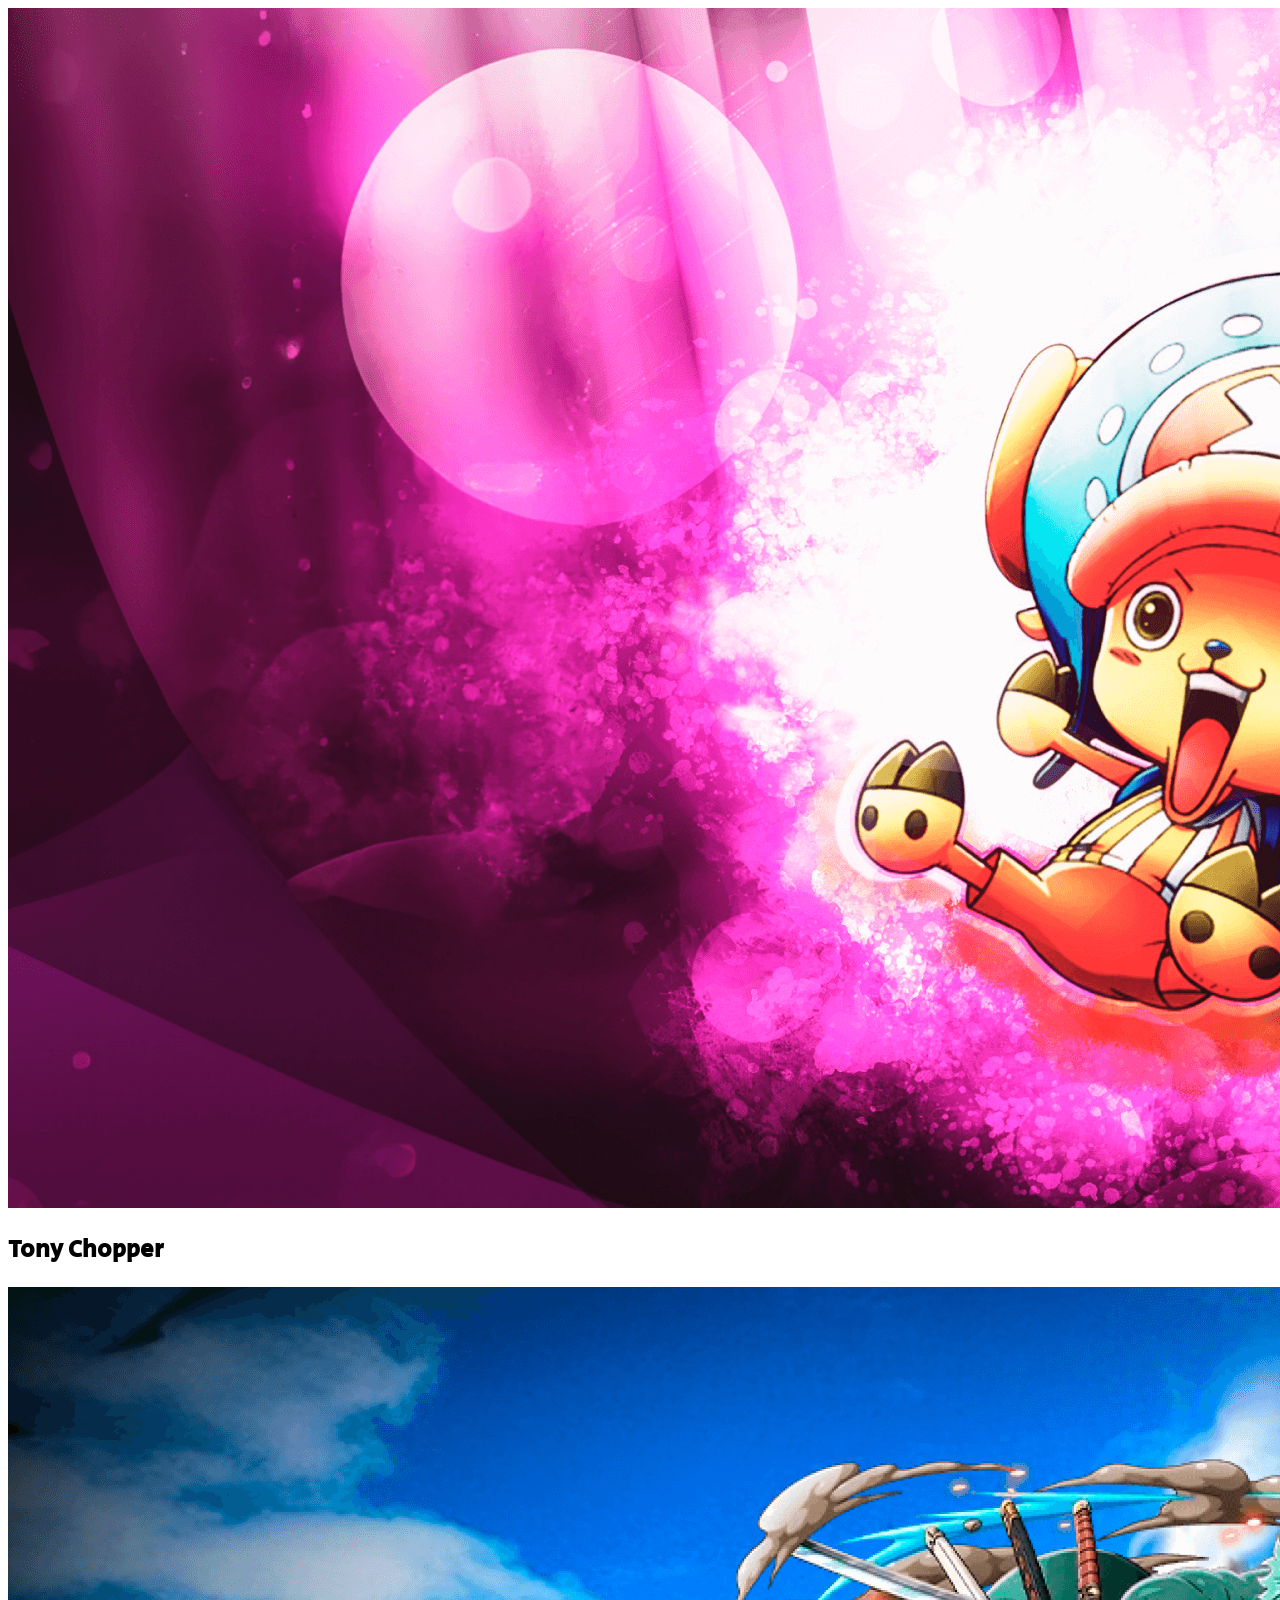
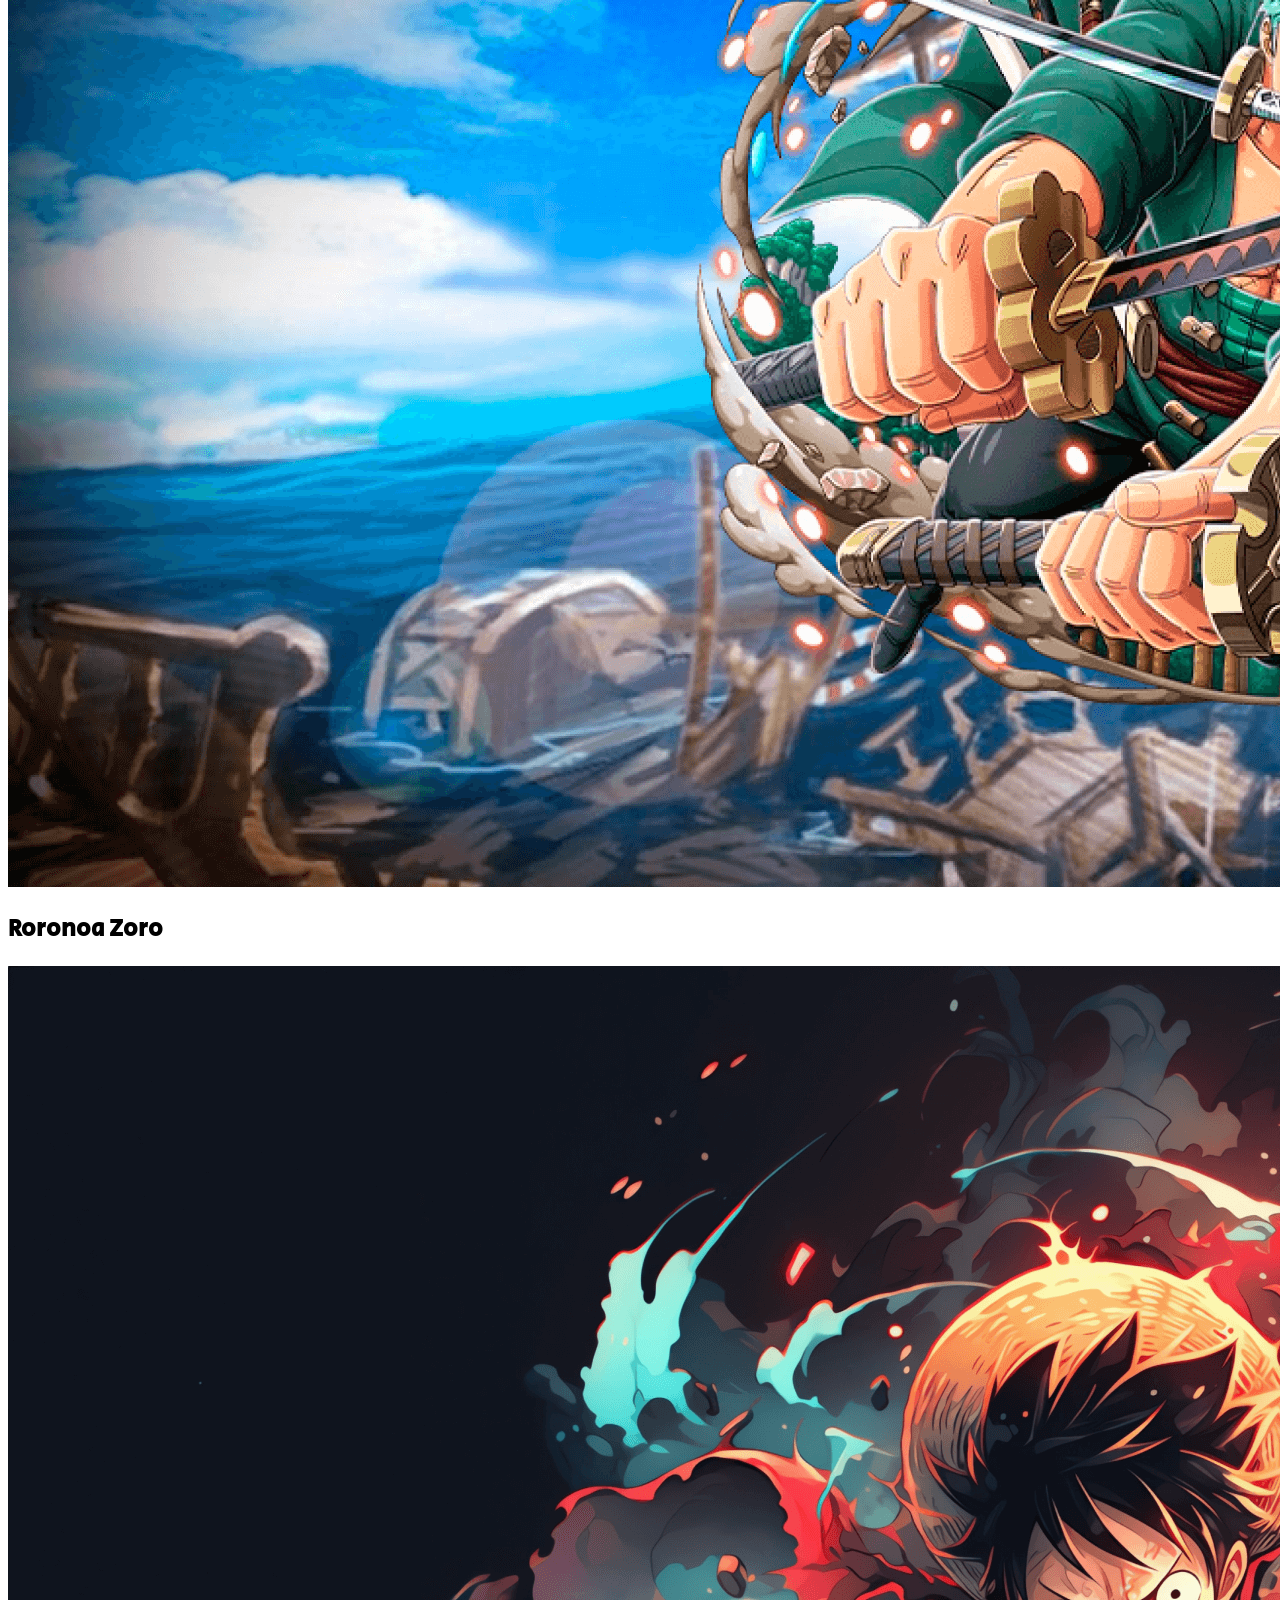
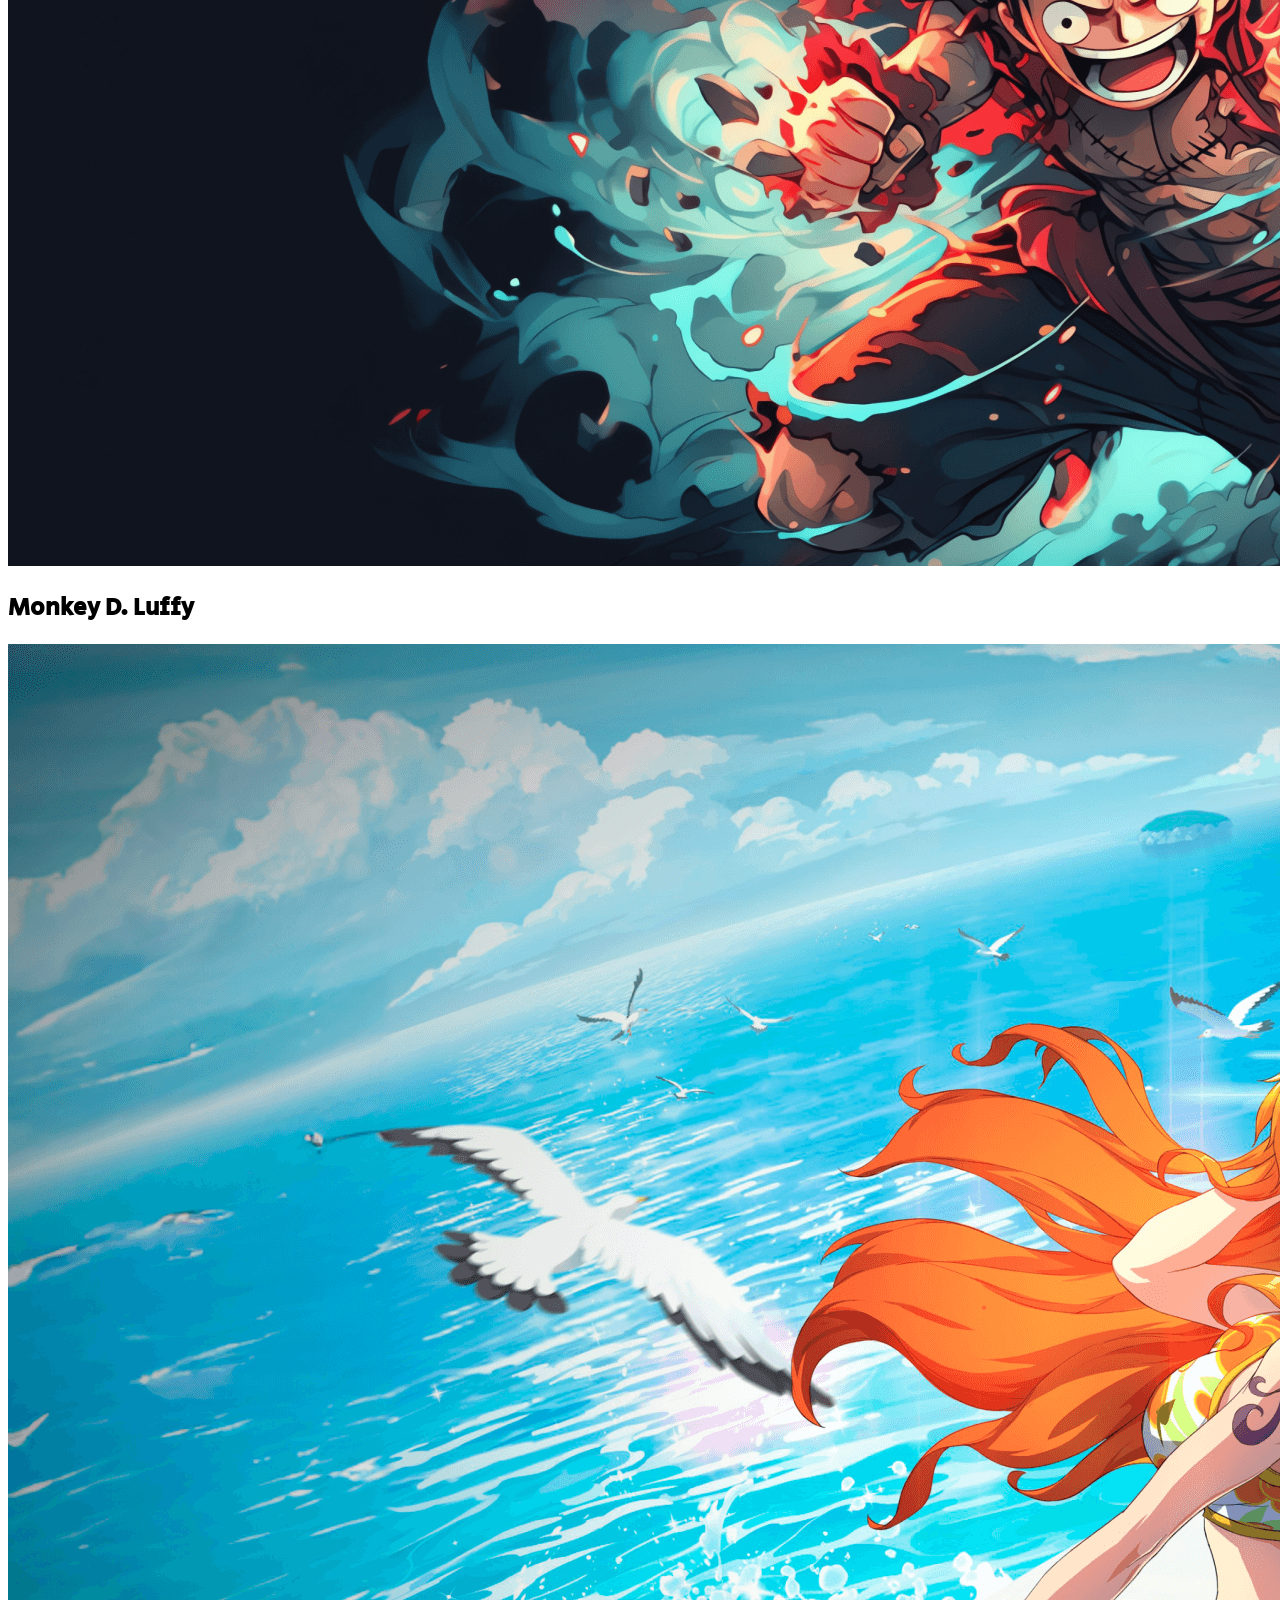
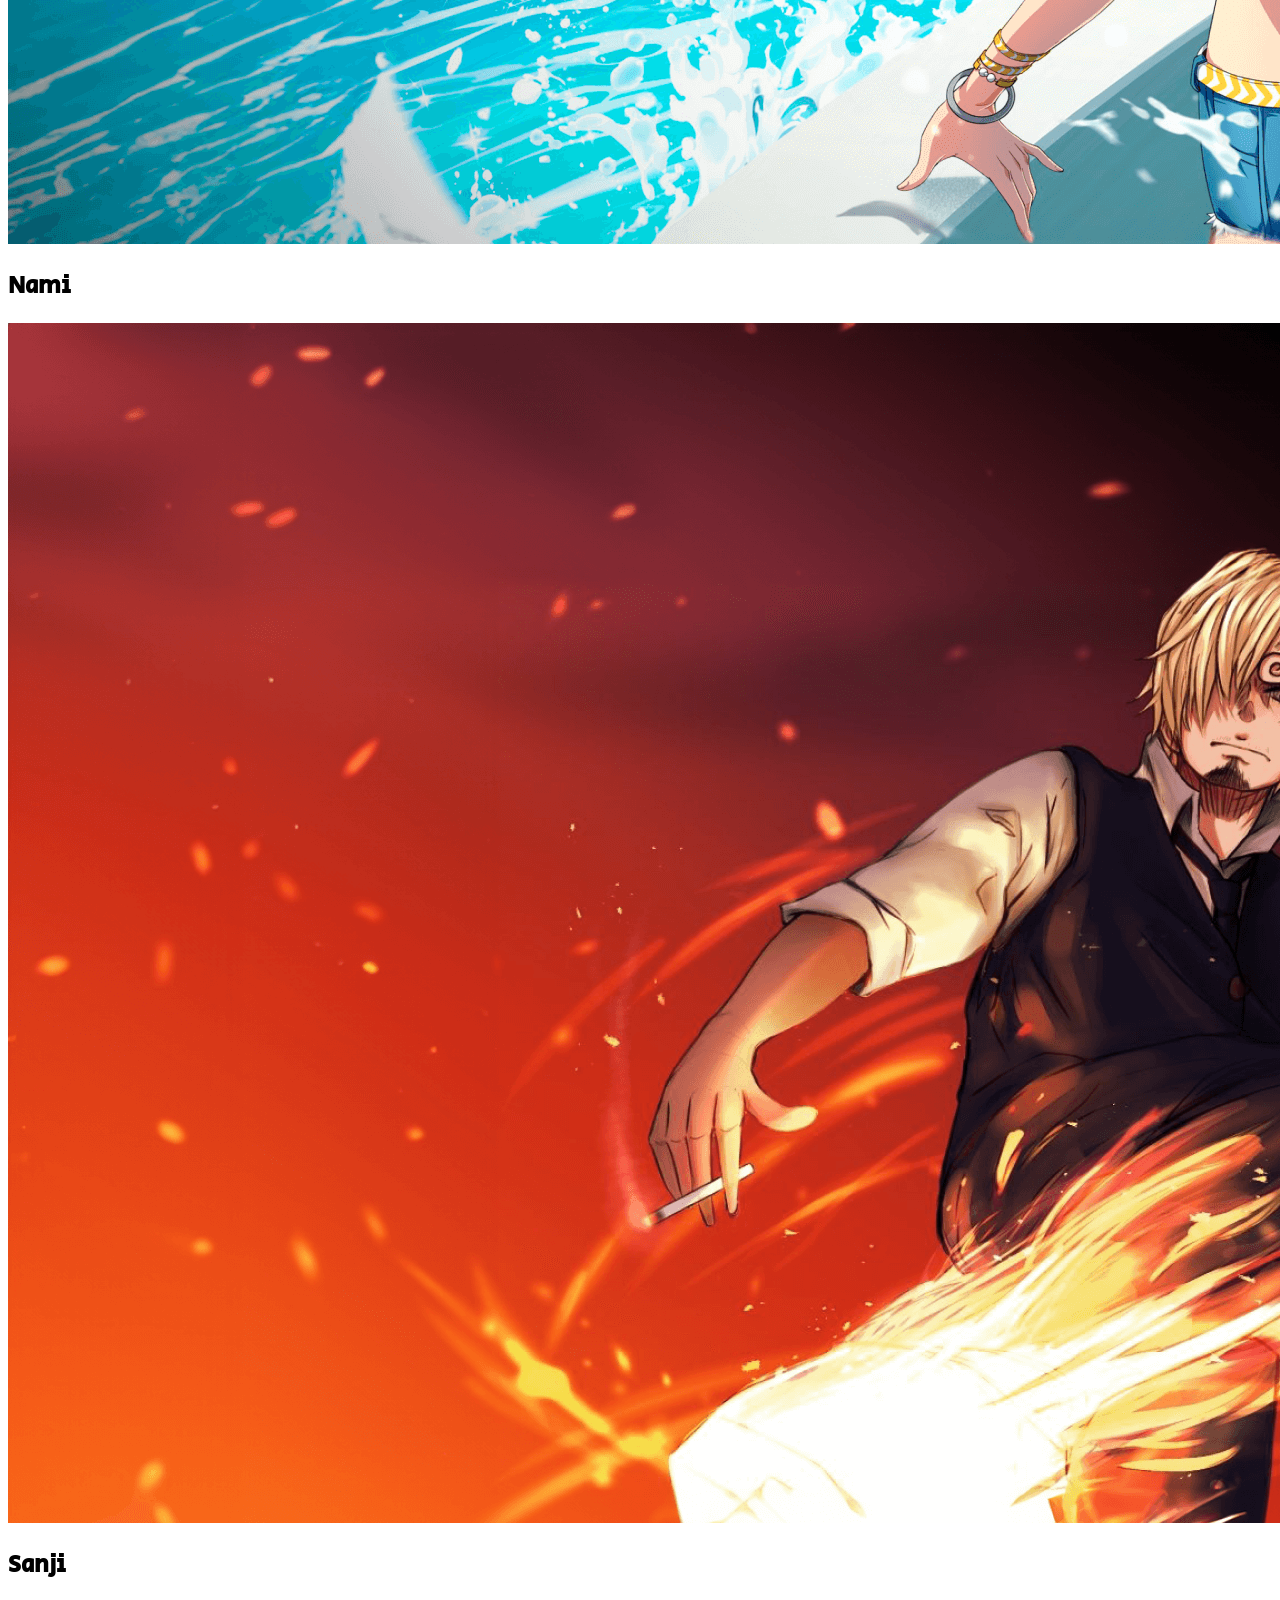
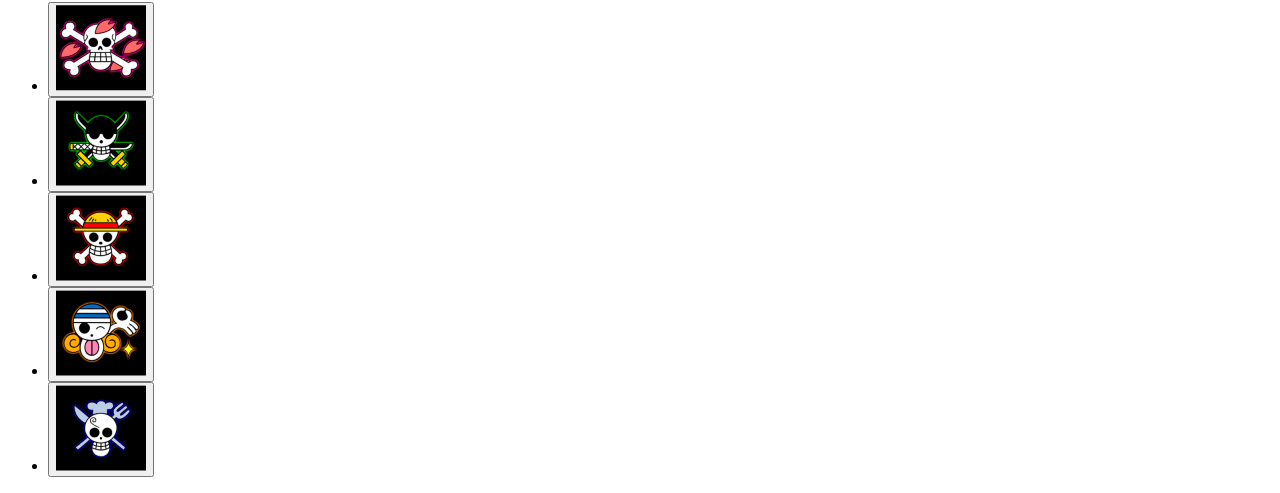
==== src/index.html @ 36cbeb7a "Upload Adição inicial. Possui um código html sem estilização." ====
<!DOCTYPE html>
<html lang="en">
<head>
    <meta charset="UTF-8">
    <meta name="viewport" content="width=device-width, initial-scale=1.0">

    <link rel="preconnect" href="https://fonts.googleapis.com">
    <link rel="preconnect" href="https://fonts.gstatic.com" crossorigin>
    <link href="https://fonts.googleapis.com/css2?family=Rubik&family=Secular+One&display=swap" rel="stylesheet">

    <title>One Piece - Semana do 0 ao Programador Contratado</title>
</head>
<body>
    <main class="personagens">
        <div class="personagens">
            <img class="imagem" src=".//imagens/personagem-tony-chopper.png" alt="Personagem Tony Chopper">
            <div class="conteudo">
                <i class="logo"></i>
                <h2 class="nome-personagem" style="font-family: 'Secular One', sans-serif;">Tony Chopper</h2>
                <p class="descricao" style="font-family: 'Rubik', sans-serif;"></p>
            </div>
        </div>

        <div class="personagens">
            <img class="imagem" src=".//imagens/personagem-roronoa-zoro.png" alt="Personagem Roronoa Zoro">
            <div class="conteudo">
                <i class="logo"></i>
                <h2 class="nome-personagem" style="font-family: 'Secular One', sans-serif;">Roronoa Zoro</h2>
                <p class="descricao" style="font-family: 'Rubik', sans-serif;"></p>
            </div>
        </div>

        <div class="personagens selecionado">
            <img class="imagem" src=".//imagens/personagem-monkey-d-luffy.png" alt="Personagem Monkey D. Luffy">
            <div class="conteudo">
                <i class="logo"></i>
                <h2 class="nome-personagem" style="font-family: 'Secular One', sans-serif;">Monkey D. Luffy</h2>
                <p class="descricao" style="font-family: 'Rubik', sans-serif;"></p>
            </div>
        </div>

        <div class="personagens">
            <img class="imagem" src=".//imagens/personagem-nami.png" alt="Personagem Nami">
            <div class="conteudo">
                <i class="logo"></i>
                <h2 class="nome-personagem" style="font-family: 'Secular One', sans-serif;">Nami</h2>
                <p class="descricao" style="font-family: 'Rubik', sans-serif;"></p>
            </div>
        </div>

        <div class="personagens">
            <img class="imagem" src=".//imagens/personagem-sanji.png" alt="Personagem Sanji">
            <div class="conteudo">
                <i class="logo"></i>
                <h2 class="nome-personagem" style="font-family: 'Secular One', sans-serif;">Sanji</h2>
                <p class="descricao" style="font-family: 'Rubik', sans-serif;"></p>
            </div>
        </div>
    </main>


    <ul class="Botoes">
        <li>
            <button class="botao">
                <img src=".//imagens/tripulacao-chopper.png" alt="Tripulacao Tony Chopper">
            </button>
        </li>

        <li>
            <button class="botao">
                <img src=".//imagens/tripulacao-zoro.png" alt="Tripulacao Roronoa Zoro">
            </button>
        </li>

        <li>
            <button class="botao selecionado">
                <img src=".//imagens/tripulacao-luffy.png" alt="Tripulacao Monkey D. Luffy">
            </button>
        </li>

        <li>
            <button class="botao">
                <img src=".//imagens/tripulacao-nami.png" alt="Tripulacao Nami">
            </button>
        </li>

        <li>
            <button class="botao">
                <img src=".//imagens/tripulacao-sanji.png" alt="Tripulacao Sanji">
            </button>
        </li>
    </ul>
</body>
</html>
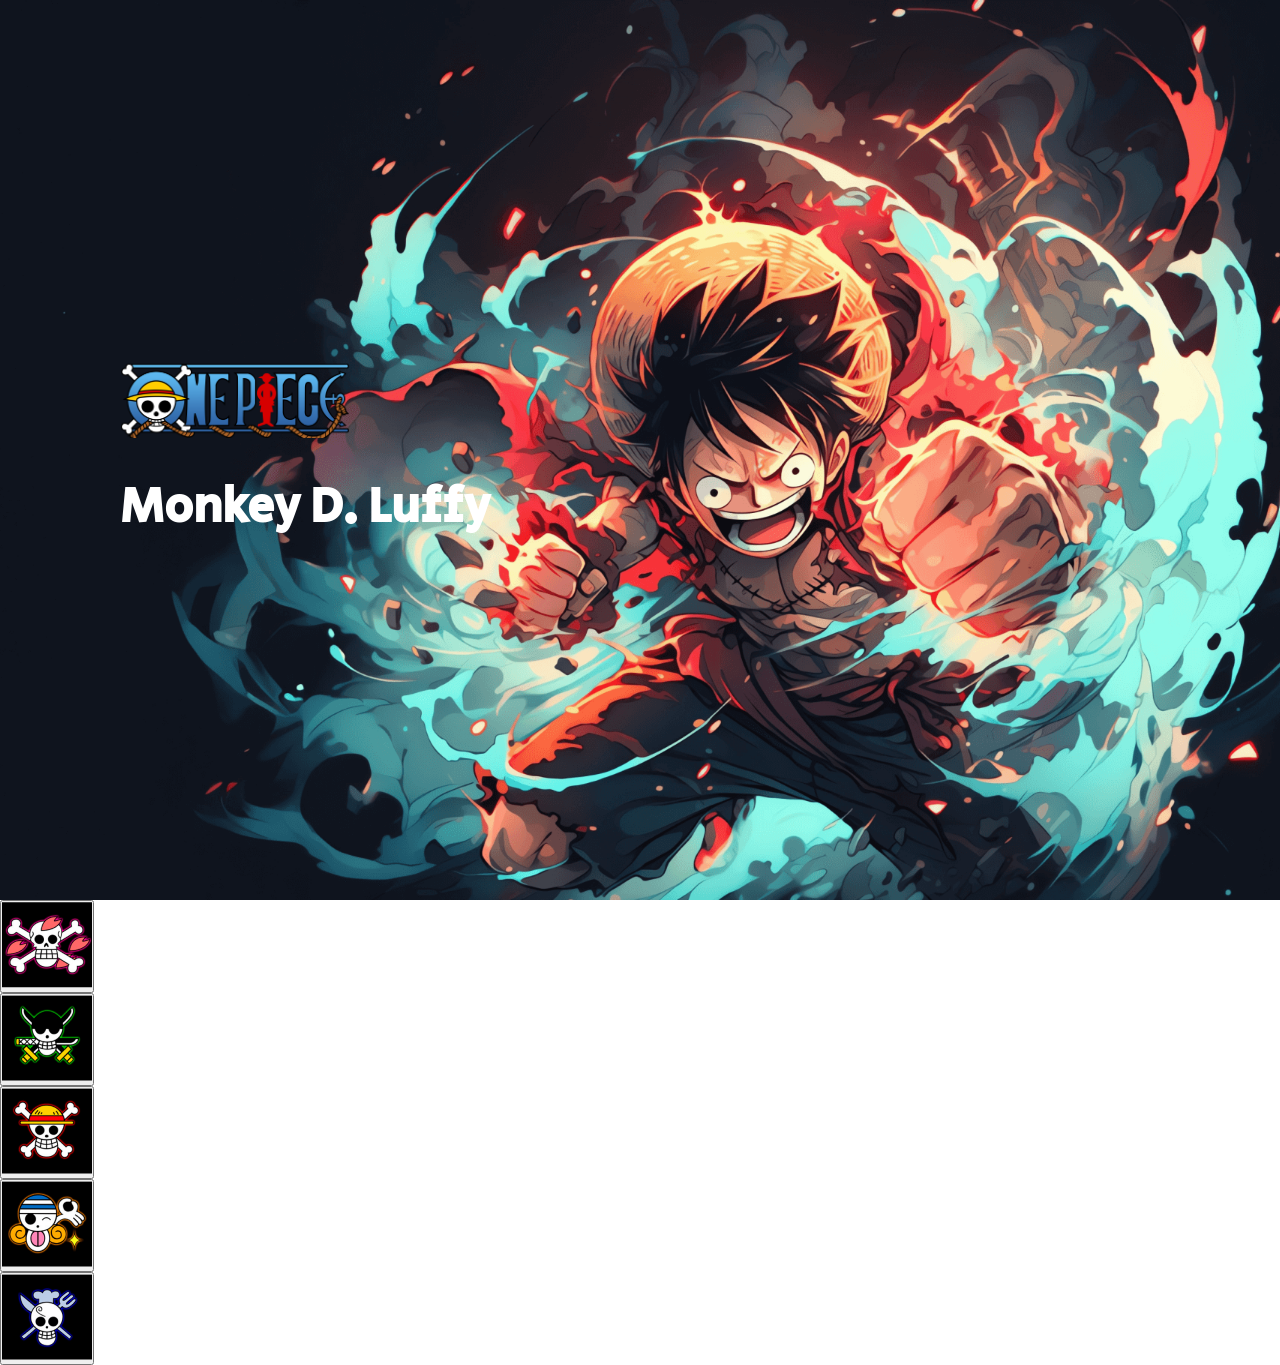
==== commit 71d58320: "Update index.html Correção de digitação" ====
--- a/src/index.html
+++ b/src/index.html
@@ -8,11 +8,15 @@
     <link rel="preconnect" href="https://fonts.gstatic.com" crossorigin>
     <link href="https://fonts.googleapis.com/css2?family=Rubik&family=Secular+One&display=swap" rel="stylesheet">
 
+    <link rel="stylesheet" href="./css/reset.css">
+    <link rel="stylesheet" href="./css/style.css">
+    <link rel="stylesheet" href="./css/responsivo.css">
+    
     <title>One Piece - Semana do 0 ao Programador Contratado</title>
 </head>
 <body>
     <main class="personagens">
-        <div class="personagens">
+        <div class="personagem">
             <img class="imagem" src=".//imagens/personagem-tony-chopper.png" alt="Personagem Tony Chopper">
             <div class="conteudo">
                 <i class="logo"></i>
@@ -21,7 +25,7 @@
             </div>
         </div>
 
-        <div class="personagens">
+        <div class="personagem">
             <img class="imagem" src=".//imagens/personagem-roronoa-zoro.png" alt="Personagem Roronoa Zoro">
             <div class="conteudo">
                 <i class="logo"></i>
@@ -30,7 +34,7 @@
             </div>
         </div>
 
-        <div class="personagens selecionado">
+        <div class="personagem selecionado">
             <img class="imagem" src=".//imagens/personagem-monkey-d-luffy.png" alt="Personagem Monkey D. Luffy">
             <div class="conteudo">
                 <i class="logo"></i>
@@ -39,7 +43,7 @@
             </div>
         </div>
 
-        <div class="personagens">
+        <div class="personagem">
             <img class="imagem" src=".//imagens/personagem-nami.png" alt="Personagem Nami">
             <div class="conteudo">
                 <i class="logo"></i>
@@ -48,7 +52,7 @@
             </div>
         </div>
 
-        <div class="personagens">
+        <div class="personagem">
             <img class="imagem" src=".//imagens/personagem-sanji.png" alt="Personagem Sanji">
             <div class="conteudo">
                 <i class="logo"></i>
@@ -91,4 +95,4 @@
         </li>
     </ul>
 </body>
-</html>+</html>
--- a/src/css/style.css
+++ b/src/css/style.css
@@ -0,0 +1,94 @@
+body {
+    background-color: #00000000;
+    overflow: hidden;
+}
+
+main::after {
+    content: "";
+    position: fixed;
+    top: 0%;
+    left: 0%;
+    min-height: 100vh;
+    width: 80px;
+
+    background: linear-gradient( -233 deg, #000 40%, rgba(0,0,0,0) 65%) no-repeat;
+}
+
+main .personagem {
+    display: none;
+    height: 100vh;
+}
+
+main .personagem.selecionado {
+    display: block;
+}
+
+main .personagem .imagem {
+    width: 100%;
+    height: 100%;
+    object-fit: cover;
+}
+
+.conteudo{
+    position: absolute;
+    top: 0;
+    left: 120px;
+    display: flex;
+    flex-direction: column;
+    justify-content: center;
+    min-height: 100vh;
+    max-width: 380px;
+    z-index: 1;
+}
+
+.conteudo .nome-personagem {
+    color: white;
+    font-size: 48px;
+    font-family: "Secular One";
+    font-weight: 400px;
+    margin-bottom: 20px;
+}
+
+.conteudo .descricao {
+    color: #ffffffff;
+    font-family: "Rubik";
+    line-height: 24px;
+}
+
+.conteudo .logo{
+    background-image: url("../imagens/one-piece-logo.png");
+    background-size: cover;
+    height: 100px;
+    width: 230px;
+    margin-bottom: 35px;
+}
+
+.botoes {
+    position: fixed;
+    top: 0;
+    right: 0;
+
+    display: flex;
+    flex-direction: column;
+    min-height: 100vh;
+    width: 180px;
+    justify-content: center;
+    align-items: center;
+    gap: 10px;
+    background-color: rgba(0,0,0,0.3);
+}
+
+.botoes .botao {
+    border: none;
+    background: none;
+    cursor: pointer;
+}
+
+.botoes .botao img {
+    border-radius: 50%;
+}
+
+.botoes .botao.selecionado {
+    transform: scale(1.2);
+    box-shadow: 0 0 10px #d9d9d9;
+}
--- a/src/css/responsivo.css
+++ b/src/css/responsivo.css
@@ -0,0 +1,65 @@
+@media (max-width: 769px){
+    main::after {
+        background: linear-gradient(0deg, #000 20%, rgba(0, 0, 0, 0.00) 65%) no-repeat;
+        width: 100vh;
+    }
+
+    main .personagem .imagem {
+        height: 85%;
+    }
+
+    .conteudo {
+        justify-content: flex-end;
+        left: 0;
+        top: -20;
+        max-width: 100vw;
+        padding: 30px;
+    }
+
+    .conteudo .nome-personagem{
+        font-size: 36px;
+    }
+
+    .conteudo .descricao {
+        max-width: 500px;
+    }
+
+    .botoes {
+        flex-direction: row;
+        align-items: flex-end;
+        width: 100px;
+        padding: 30px;
+    }
+
+    .botoes .botao img {
+        max-width: 60px;
+    }
+}
+
+@media (max-width: 425px){
+    main .personagem .imagem{
+        height: auto;
+    }
+
+    .conteudo .logo{
+        width: 170px;
+        height: 70px;
+    }
+
+    .conteudo {
+        top: -30%;
+    }
+
+    .conteudo .nome-personagem {
+        font-size: 24px;
+    }
+
+    .botoes {
+        padding: 20px;
+        top: -20%;
+    }
+
+    .botoes .botao img {
+        max-width: 50px;
+    }
+}
